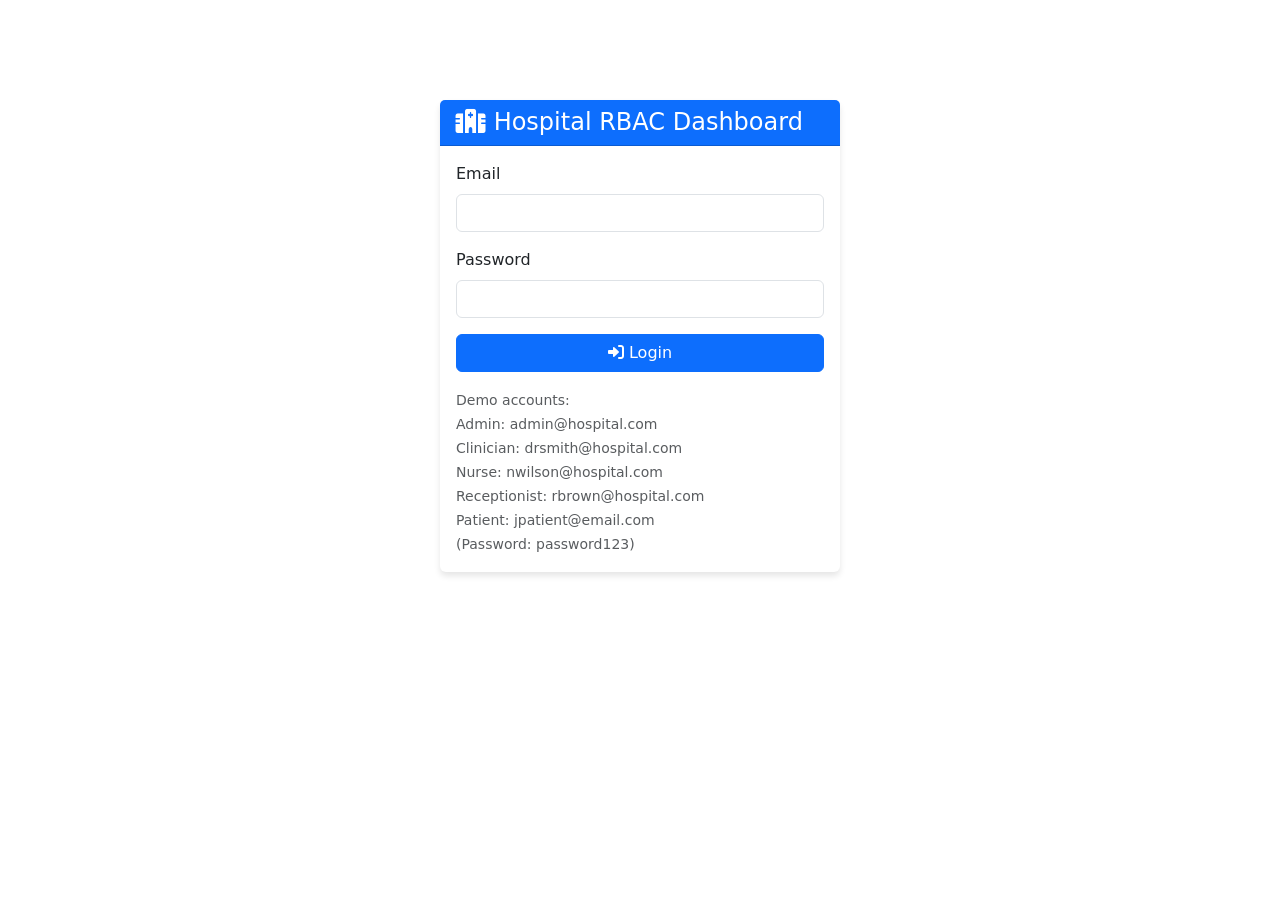
==== dashboard/index.html @ 3536f665 "version 1" ====
<!DOCTYPE html>
<html lang="en">
<head>
    <meta charset="UTF-8">
    <meta name="viewport" content="width=device-width, initial-scale=1.0">
    <title>Hospital RBAC Dashboard</title>
    <link href="https://cdn.jsdelivr.net/npm/bootstrap@5.1.3/dist/css/bootstrap.min.css" rel="stylesheet">
    <link href="https://cdnjs.cloudflare.com/ajax/libs/font-awesome/6.0.0/css/all.min.css" rel="stylesheet">
    <style>
        .sidebar {
            min-height: 100vh;
            background-color: #2c3e50;
            padding-top: 20px;
        }
        .sidebar .nav-link {
            color: #ecf0f1;
            padding: 12px 20px;
            margin: 5px 0;
            border-radius: 5px;
            transition: all 0.3s;
        }
        .sidebar .nav-link:hover {
            background-color: #34495e;
            color: #fff;
        }
        .sidebar .nav-link.active {
            background-color: #3498db;
            color: #fff;
        }
        .main-content {
            padding: 20px;
        }
        .page-section {
            display: none;
        }
        .page-section.active {
            display: block;
        }
        .api-test-card {
            margin-bottom: 20px;
            border: 1px solid #dee2e6;
            border-radius: 8px;
        }
        .api-response {
            background-color: #1e1e1e;
            border: 1px solid #333;
            border-radius: 4px;
            padding: 15px;
            margin-top: 10px;
            font-family: 'Courier New', monospace;
            font-size: 13px;
            max-height: 400px;
            overflow-y: auto;
            color: #d4d4d4;
            min-height: 100px;
        }
        .api-response pre {
            margin: 0;
            color: #d4d4d4;
            white-space: pre-wrap;
            word-wrap: break-word;
        }
        .api-response .status-badge {
            display: inline-block;
            padding: 4px 12px;
            border-radius: 4px;
            font-weight: bold;
            font-size: 12px;
            margin-bottom: 10px;
        }
        .api-response .status-header {
            display: flex;
            justify-content: space-between;
            align-items: center;
            margin-bottom: 10px;
            padding-bottom: 10px;
            border-bottom: 1px solid #333;
        }
        .status-200 { 
            background-color: #28a745; 
            color: white; 
            font-weight: bold; 
        }
        .status-401 { 
            background-color: #dc3545; 
            color: white; 
            font-weight: bold; 
        }
        .status-403 { 
            background-color: #fd7e14; 
            color: white; 
            font-weight: bold; 
        }
        .status-404 { 
            background-color: #6c757d; 
            color: white; 
            font-weight: bold; 
        }
        .status-500 { 
            background-color: #dc3545; 
            color: white; 
            font-weight: bold; 
        }
        .user-info {
            background-color: #e3f2fd;
            padding: 15px;
            border-radius: 8px;
            margin-bottom: 20px;
        }
        .form-switch {
            margin-bottom: 10px;
        }
        .table-responsive {
            margin-top: 20px;
        }
        .login-container {
            max-width: 400px;
            margin: 100px auto;
        }
        .login-card {
            border: none;
            box-shadow: 0 4px 6px rgba(0, 0, 0, 0.1);
        }
    </style>
</head>
<body>
    <!-- Login Page -->
    <div id="loginPage" class="page-section active">
        <div class="container">
            <div class="login-container">
                <div class="card login-card">
                    <div class="card-header bg-primary text-white">
                        <h4 class="mb-0"><i class="fas fa-hospital"></i> Hospital RBAC Dashboard</h4>
                    </div>
                    <div class="card-body">
                        <form id="loginForm">
                            <div class="mb-3">
                                <label for="email" class="form-label">Email</label>
                                <input type="email" class="form-control" id="email" required>
                            </div>
                            <div class="mb-3">
                                <label for="password" class="form-label">Password</label>
                                <input type="password" class="form-control" id="password" required>
                            </div>
                            <button type="submit" class="btn btn-primary w-100">
                                <i class="fas fa-sign-in-alt"></i> Login
                            </button>
                        </form>
                        <div class="mt-3">
                            <small class="text-muted">
                                Demo accounts:<br>
                                Admin: admin@hospital.com<br>
                                Clinician: drsmith@hospital.com<br>
                                Nurse: nwilson@hospital.com<br>
                                Receptionist: rbrown@hospital.com<br>
                                Patient: jpatient@email.com<br>
                                (Password: password123)
                            </small>
                        </div>
                    </div>
                </div>
            </div>
        </div>
    </div>

    <!-- Dashboard -->
    <div id="dashboardPage" class="page-section">
        <div class="container-fluid">
            <div class="row">
                <!-- Sidebar -->
                <div class="col-md-2 sidebar">
                    <nav class="nav flex-column">
                        <a class="nav-link active" href="#" data-page="api-tester">
                            <i class="fas fa-vial"></i> API Tester
                        </a>
                        <a class="nav-link" href="#" data-page="roles">
                            <i class="fas fa-user-tag"></i> Roles
                        </a>
                        <a class="nav-link" href="#" data-page="permissions">
                            <i class="fas fa-key"></i> Permissions
                        </a>
                        <a class="nav-link" href="#" data-page="groups">
                            <i class="fas fa-users"></i> Groups
                        </a>
                        <a class="nav-link" href="#" data-page="users">
                            <i class="fas fa-user"></i> Users
                        </a>
                        <a class="nav-link" href="#" id="logoutBtn">
                            <i class="fas fa-sign-out-alt"></i> Logout
                        </a>
                    </nav>
                </div>

                <!-- Main Content -->
                <div class="col-md-10 main-content">
                    <!-- User Info -->
                    <div class="user-info" id="userInfo">
                        <h5><i class="fas fa-user-circle"></i> Current User</h5>
                        <div id="userDetails">Loading...</div>
                        
                        <!-- Test Error Buttons -->
                        <div class="mt-3">
                            <button class="btn btn-warning btn-sm" onclick="test401Error()">
                                <i class="fas fa-exclamation-triangle"></i> Test 401 Error
                            </button>
                            <button class="btn btn-danger btn-sm" onclick="test403Error()">
                                <i class="fas fa-ban"></i> Test 403 Error
                            </button>
                            <small class="text-muted d-block">Test authentication and authorization errors</small>
                        </div>
                    </div>

                    <!-- API Tester Page -->
                    <div id="api-tester" class="page-section active">
                        <h2><i class="fas fa-vial"></i> API Endpoint Tester</h2>
                        <p class="text-muted">Test different API endpoints to see how RBAC controls access based on user roles and permissions. Each endpoint can return 200 OK (valid token + correct role), 401 Unauthorized (no/invalid token), or 403 Forbidden (valid token but insufficient role).</p>
                        
                        <div class="row">
                            <!-- Endpoint 1: Public -->
                            <div class="col-md-6 mb-4">
                                <div class="card api-test-card h-100">
                                    <div class="card-header bg-success text-white">
                                        <h5 class="mb-1"><i class="fas fa-globe"></i> Endpoint 1: Public Access</h5>
                                        <div class="mt-2">
                                            <span class="badge bg-light text-dark">Required Role: None (Public)</span>
                                        </div>
                                    </div>
                                    <div class="card-body">
                                        <p class="text-muted mb-3"><strong>Description:</strong> This is a public endpoint that requires no authentication. Anyone can access this endpoint without a token.</p>
                                        <button class="btn btn-success w-100" onclick="callAPI('public')">
                                            <i class="fas fa-play"></i> Call Endpoint
                                        </button>
                                        <div id="response-public" class="api-response mt-3"></div>
                                    </div>
                                </div>
                            </div>

                            <!-- Endpoint 2: User Basic -->
                            <div class="col-md-6 mb-4">
                                <div class="card api-test-card h-100">
                                    <div class="card-header bg-info text-white">
                                        <h5 class="mb-1"><i class="fas fa-user"></i> Endpoint 2: Authenticated User</h5>
                                        <div class="mt-2">
                                            <span class="badge bg-light text-dark">Required Role: Any Authenticated User</span>
                                        </div>
                                    </div>
                                    <div class="card-body">
                                        <p class="text-muted mb-3"><strong>Description:</strong> This endpoint requires a valid authentication token. Any logged-in user can access this endpoint regardless of their role.</p>
                                        <button class="btn btn-info w-100" onclick="callAPI('user_basic')">
                                            <i class="fas fa-play"></i> Call Endpoint
                                        </button>
                                        <div id="response-user_basic" class="api-response mt-3"></div>
                                    </div>
                                </div>
                            </div>

                            <!-- Endpoint 3: Admin Only -->
                            <div class="col-md-6 mb-4">
                                <div class="card api-test-card h-100">
                                    <div class="card-header bg-danger text-white">
                                        <h5 class="mb-1"><i class="fas fa-user-shield"></i> Endpoint 3: Admin Only</h5>
                                        <div class="mt-2">
                                            <span class="badge bg-light text-dark">Required Role: admin</span>
                                        </div>
                                    </div>
                                    <div class="card-body">
                                        <p class="text-muted mb-3"><strong>Description:</strong> This endpoint is restricted to users with the admin role only. Other roles will receive a 403 Forbidden response.</p>
                                        <button class="btn btn-danger w-100" onclick="callAPI('admin_only')">
                                            <i class="fas fa-play"></i> Call Endpoint
                                        </button>
                                        <div id="response-admin_only" class="api-response mt-3"></div>
                                    </div>
                                </div>
                            </div>

                            <!-- Endpoint 4: Clinician Only -->
                            <div class="col-md-6 mb-4">
                                <div class="card api-test-card h-100">
                                    <div class="card-header bg-primary text-white">
                                        <h5 class="mb-1"><i class="fas fa-user-md"></i> Endpoint 4: Clinician Only</h5>
                                        <div class="mt-2">
                                            <span class="badge bg-light text-dark">Required Role: clinician</span>
                                        </div>
                                    </div>
                                    <div class="card-body">
                                        <p class="text-muted mb-3"><strong>Description:</strong> This endpoint is restricted to users with the clinician role. Admin role also has access. Other roles will receive 403 Forbidden.</p>
                                        <button class="btn btn-primary w-100" onclick="callAPI('clinician_only')">
                                            <i class="fas fa-play"></i> Call Endpoint
                                        </button>
                                        <div id="response-clinician_only" class="api-response mt-3"></div>
                                    </div>
                                </div>
                            </div>

                            <!-- Endpoint 5: Receptionist Only -->
                            <div class="col-md-6 mb-4">
                                <div class="card api-test-card h-100">
                                    <div class="card-header bg-warning text-dark">
                                        <h5 class="mb-1"><i class="fas fa-clipboard-list"></i> Endpoint 5: Receptionist Only</h5>
                                        <div class="mt-2">
                                            <span class="badge bg-dark text-white">Required Role: receptionist</span>
                                        </div>
                                    </div>
                                    <div class="card-body">
                                        <p class="text-muted mb-3"><strong>Description:</strong> This endpoint is restricted to users with the receptionist role. Admin role also has access. Other roles will receive 403 Forbidden.</p>
                                        <button class="btn btn-warning w-100" onclick="callAPI('receptionist_only')">
                                            <i class="fas fa-play"></i> Call Endpoint
                                        </button>
                                        <div id="response-receptionist_only" class="api-response mt-3"></div>
                                    </div>
                                </div>
                            </div>

                            <!-- Endpoint 6: Nurse Only -->
                            <div class="col-md-6 mb-4">
                                <div class="card api-test-card h-100">
                                    <div class="card-header bg-secondary text-white">
                                        <h5 class="mb-1"><i class="fas fa-user-nurse"></i> Endpoint 6: Nurse Only</h5>
                                        <div class="mt-2">
                                            <span class="badge bg-light text-dark">Required Role: nurse</span>
                                        </div>
                                    </div>
                                    <div class="card-body">
                                        <p class="text-muted mb-3"><strong>Description:</strong> This endpoint is restricted to users with the nurse role. Admin role also has access. Other roles will receive 403 Forbidden.</p>
                                        <button class="btn btn-secondary w-100" onclick="callAPI('nurse_only')">
                                            <i class="fas fa-play"></i> Call Endpoint
                                        </button>
                                        <div id="response-nurse_only" class="api-response mt-3"></div>
                                    </div>
                                </div>
                            </div>

                            <!-- Endpoint 7: Multi-Role -->
                            <div class="col-md-6 mb-4">
                                <div class="card api-test-card h-100">
                                    <div class="card-header bg-dark text-white">
                                        <h5 class="mb-1"><i class="fas fa-users-medical"></i> Endpoint 7: Multi-Role Access</h5>
                                        <div class="mt-2">
                                            <span class="badge bg-light text-dark">Required Role: admin, clinician, or nurse</span>
                                        </div>
                                    </div>
                                    <div class="card-body">
                                        <p class="text-muted mb-3"><strong>Description:</strong> This endpoint allows access to multiple roles: admin, clinician, or nurse. Users with other roles will receive 403 Forbidden.</p>
                                        <button class="btn btn-dark w-100" onclick="callAPI('multi_role')">
                                            <i class="fas fa-play"></i> Call Endpoint
                                        </button>
                                        <div id="response-multi_role" class="api-response mt-3"></div>
                                    </div>
                                </div>
                            </div>
                        </div>
                    </div>

                    <!-- Roles Page (Page 2) -->
                    <div id="roles" class="page-section">
                        <h2><i class="fas fa-user-tag"></i> Page 2 — Roles</h2>
                        <p class="text-muted mb-4">Table listing all roles in the system.</p>
                        <div class="table-responsive">
                            <table class="table table-striped table-hover">
                                <thead class="table-dark">
                                    <tr>
                                        <th>ID</th>
                                        <th>Name</th>
                                        <th>Description</th>
                                    </tr>
                                </thead>
                                <tbody id="rolesTableBody">
                                    <tr><td colspan="3" class="text-center">Loading...</td></tr>
                                </tbody>
                            </table>
                        </div>
                    </div>

                    <!-- Permissions Page (Page 3) -->
                    <div id="permissions" class="page-section">
                        <h2><i class="fas fa-key"></i> Page 3 — Permissions</h2>
                        <p class="text-muted mb-4">Table listing all permissions in the system.</p>
                        <div class="table-responsive">
                            <table class="table table-striped table-hover">
                                <thead class="table-dark">
                                    <tr>
                                        <th>ID</th>
                                        <th>Name</th>
                                        <th>Description</th>
                                    </tr>
                                </thead>
                                <tbody id="permissionsTableBody">
                                    <tr><td colspan="3" class="text-center">Loading...</td></tr>
                                </tbody>
                            </table>
                        </div>
                    </div>

                    <!-- Groups Page (Page 4) -->
                    <div id="groups" class="page-section">
                        <h2><i class="fas fa-users"></i> Page 4 — Groups</h2>
                        <p class="text-muted mb-4">List of groups. Each group can be assigned multiple permissions. Groups act as a permission bundle.</p>
                        <div id="groupsList">
                            <div class="text-center">Loading...</div>
                        </div>
                    </div>

                    <!-- Users Page (Page 5) -->
                    <div id="users" class="page-section">
                        <h2><i class="fas fa-user"></i> Page 5 — Users</h2>
                        <p class="text-muted mb-4">List of users. Click on a user to edit their roles, permissions, and groups.</p>
                        <div class="table-responsive">
                            <table class="table table-striped table-hover">
                                <thead class="table-dark">
                                    <tr>
                                        <th>ID</th>
                                        <th>Name</th>
                                        <th>Email</th>
                                        <th>Primary Role</th>
                                        <th>Actions</th>
                                    </tr>
                                </thead>
                                <tbody id="usersTableBody">
                                    <tr><td colspan="5" class="text-center">Loading...</td></tr>
                                </tbody>
                            </table>
                        </div>
                    </div>
                </div>
            </div>
        </div>
    </div>

    <!-- User Edit Modal -->
    <div class="modal fade" id="userEditModal" tabindex="-1">
        <div class="modal-dialog modal-lg">
            <div class="modal-content">
                <div class="modal-header">
                    <h5 class="modal-title">Edit User Permissions</h5>
                    <button type="button" class="btn-close" data-bs-dismiss="modal"></button>
                </div>
                <div class="modal-body">
                    <div id="userEditContent">Loading...</div>
                </div>
                <div class="modal-footer">
                    <small class="text-muted me-auto">Changes are saved automatically when toggles are switched.</small>
                    <button type="button" class="btn btn-secondary" data-bs-dismiss="modal">Close</button>
                </div>
            </div>
        </div>
    </div>

    <script src="https://code.jquery.com/jquery-3.6.0.min.js"></script>
    <script src="https://cdn.jsdelivr.net/npm/bootstrap@5.1.3/dist/js/bootstrap.bundle.min.js"></script>
    <script src="dashboard.js"></script>
</body>
</html>
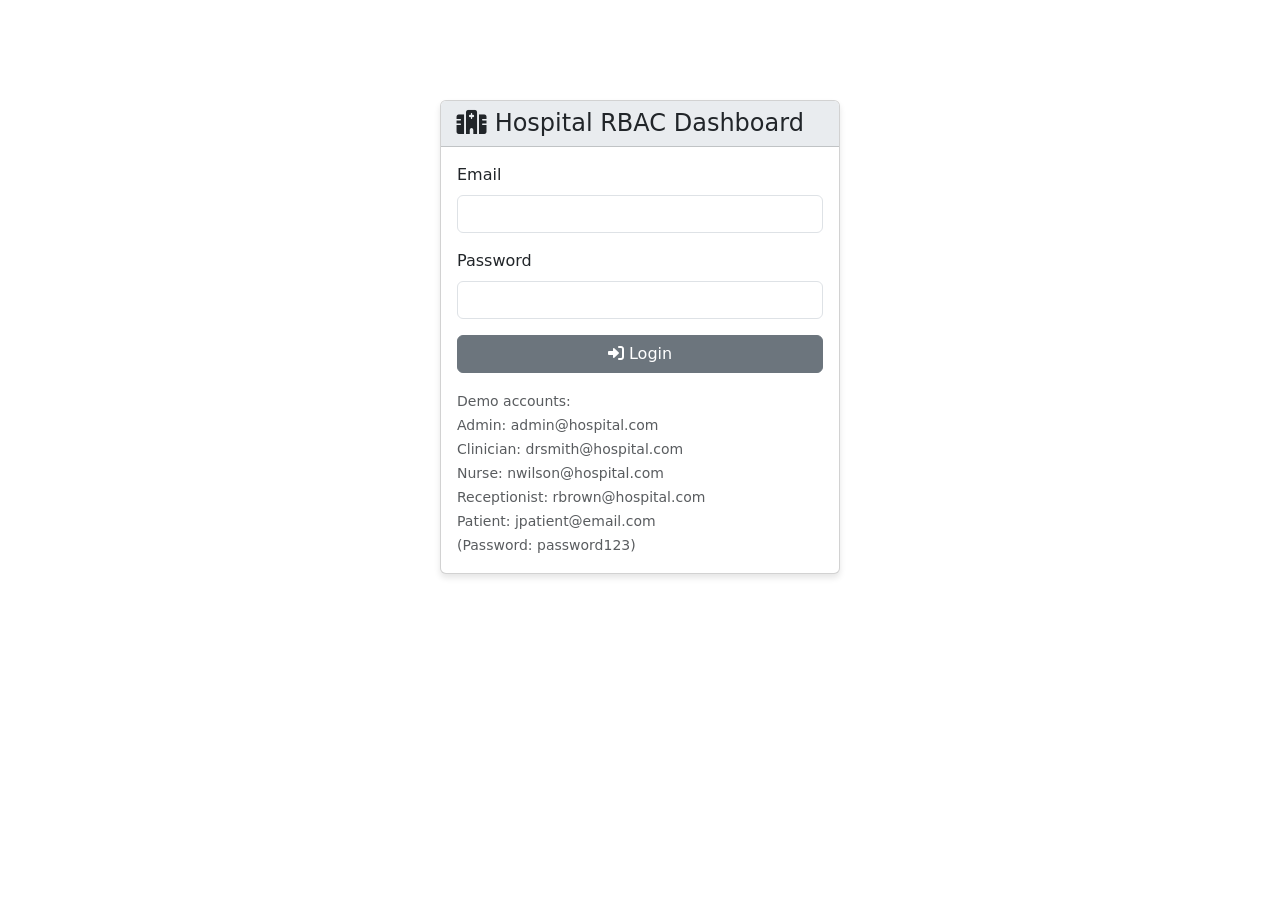
==== commit 9c1e4237: "version 3" ====
--- a/dashboard/index.html
+++ b/dashboard/index.html
@@ -7,56 +7,87 @@
     <link href="https://cdn.jsdelivr.net/npm/bootstrap@5.1.3/dist/css/bootstrap.min.css" rel="stylesheet">
     <link href="https://cdnjs.cloudflare.com/ajax/libs/font-awesome/6.0.0/css/all.min.css" rel="stylesheet">
     <style>
+        /* Palette neutre */
+        .bg-primary, .bg-info, .bg-secondary {
+            background-color: #e9ecef !important;
+            color: #212529 !important;
+        }
+        .badge.bg-primary, .badge.bg-info, .badge.bg-secondary {
+            background-color: #e0e0e0 !important;
+            color: #212529 !important;
+        }
+        .btn-primary, .btn-info, .btn-secondary {
+            background-color: #6c757d !important;
+            border-color: #6c757d !important;
+            color: #ffffff !important;
+        }
+        .card-header.text-white {
+            color: #212529 !important;
+        }
+        /* Sidebar simplifiée */
         .sidebar {
             min-height: 100vh;
-            background-color: #2c3e50;
+            background-color: #f8f9fa;
             padding-top: 20px;
+            border-right: 1px solid #dee2e6;
         }
         .sidebar .nav-link {
-            color: #ecf0f1;
+            color: #212529;
             padding: 12px 20px;
             margin: 5px 0;
-            border-radius: 5px;
-            transition: all 0.3s;
+            border-radius: 2px;
+            transition: background-color 0.15s ease;
         }
         .sidebar .nav-link:hover {
-            background-color: #34495e;
-            color: #fff;
+            background-color: #e9ecef;
+            color: #212529;
         }
         .sidebar .nav-link.active {
-            background-color: #3498db;
-            color: #fff;
-        }
+            background-color: #e9ecef;
+            color: #212529;
+            font-weight: 600;
+        }
+
         .main-content {
             padding: 20px;
-        }
-        .page-section {
-            display: none;
-        }
-        .page-section.active {
-            display: block;
-        }
+            background-color: #ffffff;
+        }
+        .page-section { display: none; }
+        .page-section.active { display: block; }
+
         .api-test-card {
             margin-bottom: 20px;
             border: 1px solid #dee2e6;
-            border-radius: 8px;
-        }
+            border-radius: 2px;
+        }
+
+        /* Unifier la couleur des endpoints (header + bouton) */
+        .api-test-card .card-header {
+            background-color: #6c757d !important;
+            color: #ffffff !important;
+        }
+        .api-test-card .card-header .badge {
+            display: none; /* retire la mention "Required Role" pour alléger */
+        }
+        .api-test-card .btn {
+            background-color: #6c757d !important;
+            border-color: #6c757d !important;
+            color: #ffffff !important;
+        }
+
+        /* Response Body: noir fond, texte blanc */
         .api-response {
-            background-color: #1e1e1e;
-            border: 1px solid #333;
-            border-radius: 4px;
+            background-color: #000000;
+            border: 1px solid #333333;
+            border-radius: 2px;
             padding: 15px;
-            margin-top: 10px;
-            font-family: 'Courier New', monospace;
-            font-size: 13px;
-            max-height: 400px;
-            overflow-y: auto;
-            color: #d4d4d4;
-            min-height: 100px;
+            color: #ffffff;
+            font-family: ui-monospace, SFMono-Regular, Menlo, Monaco, Consolas, "Courier New", monospace;
+            font-size: 14px;
         }
         .api-response pre {
             margin: 0;
-            color: #d4d4d4;
+            color: #ffffff;
             white-space: pre-wrap;
             word-wrap: break-word;
         }
@@ -185,9 +216,6 @@
                         <a class="nav-link" href="#" data-page="users">
                             <i class="fas fa-user"></i> Users
                         </a>
-                        <a class="nav-link" href="#" id="logoutBtn">
-                            <i class="fas fa-sign-out-alt"></i> Logout
-                        </a>
                     </nav>
                 </div>
 
@@ -195,161 +223,108 @@
                 <div class="col-md-10 main-content">
                     <!-- User Info -->
                     <div class="user-info" id="userInfo">
-                        <h5><i class="fas fa-user-circle"></i> Current User</h5>
-                        <div id="userDetails">Loading...</div>
-                        
-                        <!-- Test Error Buttons -->
-                        <div class="mt-3">
-                            <button class="btn btn-warning btn-sm" onclick="test401Error()">
-                                <i class="fas fa-exclamation-triangle"></i> Test 401 Error
+                        <div class="d-flex justify-content-between align-items-center">
+                            <div>
+                                <h5 class="mb-0"><i class="fas fa-user-circle"></i> Current User</h5>
+                                <div id="userDetails">Loading...</div>
+                            </div>
+                            <button class="btn btn-sm btn-outline-secondary" onclick="logout()" title="Logout to test with different user">
+                                <i class="fas fa-sign-out-alt"></i> Logout
                             </button>
-                            <button class="btn btn-danger btn-sm" onclick="test403Error()">
-                                <i class="fas fa-ban"></i> Test 403 Error
-                            </button>
-                            <small class="text-muted d-block">Test authentication and authorization errors</small>
                         </div>
                     </div>
 
-                    <!-- API Tester Page -->
-                    <div id="api-tester" class="page-section active">
-                        <h2><i class="fas fa-vial"></i> API Endpoint Tester</h2>
-                        <p class="text-muted">Test different API endpoints to see how RBAC controls access based on user roles and permissions. Each endpoint can return 200 OK (valid token + correct role), 401 Unauthorized (no/invalid token), or 403 Forbidden (valid token but insufficient role).</p>
-                        
-                        <div class="row">
-                            <!-- Endpoint 1: Public -->
-                            <div class="col-md-6 mb-4">
-                                <div class="card api-test-card h-100">
-                                    <div class="card-header bg-success text-white">
-                                        <h5 class="mb-1"><i class="fas fa-globe"></i> Endpoint 1: Public Access</h5>
-                                        <div class="mt-2">
-                                            <span class="badge bg-light text-dark">Required Role: None (Public)</span>
-                                        </div>
-                                    </div>
-                                    <div class="card-body">
-                                        <p class="text-muted mb-3"><strong>Description:</strong> This is a public endpoint that requires no authentication. Anyone can access this endpoint without a token.</p>
-                                        <button class="btn btn-success w-100" onclick="callAPI('public')">
-                                            <i class="fas fa-play"></i> Call Endpoint
-                                        </button>
-                                        <div id="response-public" class="api-response mt-3"></div>
-                                    </div>
-                                </div>
-                            </div>
-
-                            <!-- Endpoint 2: User Basic -->
-                            <div class="col-md-6 mb-4">
-                                <div class="card api-test-card h-100">
-                                    <div class="card-header bg-info text-white">
-                                        <h5 class="mb-1"><i class="fas fa-user"></i> Endpoint 2: Authenticated User</h5>
-                                        <div class="mt-2">
-                                            <span class="badge bg-light text-dark">Required Role: Any Authenticated User</span>
-                                        </div>
-                                    </div>
-                                    <div class="card-body">
-                                        <p class="text-muted mb-3"><strong>Description:</strong> This endpoint requires a valid authentication token. Any logged-in user can access this endpoint regardless of their role.</p>
-                                        <button class="btn btn-info w-100" onclick="callAPI('user_basic')">
-                                            <i class="fas fa-play"></i> Call Endpoint
-                                        </button>
-                                        <div id="response-user_basic" class="api-response mt-3"></div>
-                                    </div>
-                                </div>
-                            </div>
-
-                            <!-- Endpoint 3: Admin Only -->
-                            <div class="col-md-6 mb-4">
-                                <div class="card api-test-card h-100">
-                                    <div class="card-header bg-danger text-white">
-                                        <h5 class="mb-1"><i class="fas fa-user-shield"></i> Endpoint 3: Admin Only</h5>
-                                        <div class="mt-2">
-                                            <span class="badge bg-light text-dark">Required Role: admin</span>
-                                        </div>
-                                    </div>
-                                    <div class="card-body">
-                                        <p class="text-muted mb-3"><strong>Description:</strong> This endpoint is restricted to users with the admin role only. Other roles will receive a 403 Forbidden response.</p>
-                                        <button class="btn btn-danger w-100" onclick="callAPI('admin_only')">
-                                            <i class="fas fa-play"></i> Call Endpoint
-                                        </button>
-                                        <div id="response-admin_only" class="api-response mt-3"></div>
-                                    </div>
-                                </div>
-                            </div>
-
-                            <!-- Endpoint 4: Clinician Only -->
-                            <div class="col-md-6 mb-4">
-                                <div class="card api-test-card h-100">
-                                    <div class="card-header bg-primary text-white">
-                                        <h5 class="mb-1"><i class="fas fa-user-md"></i> Endpoint 4: Clinician Only</h5>
-                                        <div class="mt-2">
-                                            <span class="badge bg-light text-dark">Required Role: clinician</span>
-                                        </div>
-                                    </div>
-                                    <div class="card-body">
-                                        <p class="text-muted mb-3"><strong>Description:</strong> This endpoint is restricted to users with the clinician role. Admin role also has access. Other roles will receive 403 Forbidden.</p>
-                                        <button class="btn btn-primary w-100" onclick="callAPI('clinician_only')">
-                                            <i class="fas fa-play"></i> Call Endpoint
-                                        </button>
-                                        <div id="response-clinician_only" class="api-response mt-3"></div>
-                                    </div>
-                                </div>
-                            </div>
-
-                            <!-- Endpoint 5: Receptionist Only -->
-                            <div class="col-md-6 mb-4">
-                                <div class="card api-test-card h-100">
-                                    <div class="card-header bg-warning text-dark">
-                                        <h5 class="mb-1"><i class="fas fa-clipboard-list"></i> Endpoint 5: Receptionist Only</h5>
-                                        <div class="mt-2">
-                                            <span class="badge bg-dark text-white">Required Role: receptionist</span>
-                                        </div>
-                                    </div>
-                                    <div class="card-body">
-                                        <p class="text-muted mb-3"><strong>Description:</strong> This endpoint is restricted to users with the receptionist role. Admin role also has access. Other roles will receive 403 Forbidden.</p>
-                                        <button class="btn btn-warning w-100" onclick="callAPI('receptionist_only')">
-                                            <i class="fas fa-play"></i> Call Endpoint
-                                        </button>
-                                        <div id="response-receptionist_only" class="api-response mt-3"></div>
-                                    </div>
-                                </div>
-                            </div>
-
-                            <!-- Endpoint 6: Nurse Only -->
-                            <div class="col-md-6 mb-4">
-                                <div class="card api-test-card h-100">
-                                    <div class="card-header bg-secondary text-white">
-                                        <h5 class="mb-1"><i class="fas fa-user-nurse"></i> Endpoint 6: Nurse Only</h5>
-                                        <div class="mt-2">
-                                            <span class="badge bg-light text-dark">Required Role: nurse</span>
-                                        </div>
-                                    </div>
-                                    <div class="card-body">
-                                        <p class="text-muted mb-3"><strong>Description:</strong> This endpoint is restricted to users with the nurse role. Admin role also has access. Other roles will receive 403 Forbidden.</p>
-                                        <button class="btn btn-secondary w-100" onclick="callAPI('nurse_only')">
-                                            <i class="fas fa-play"></i> Call Endpoint
-                                        </button>
-                                        <div id="response-nurse_only" class="api-response mt-3"></div>
-                                    </div>
-                                </div>
-                            </div>
-
-                            <!-- Endpoint 7: Multi-Role -->
-                            <div class="col-md-6 mb-4">
-                                <div class="card api-test-card h-100">
-                                    <div class="card-header bg-dark text-white">
-                                        <h5 class="mb-1"><i class="fas fa-users-medical"></i> Endpoint 7: Multi-Role Access</h5>
-                                        <div class="mt-2">
-                                            <span class="badge bg-light text-dark">Required Role: admin, clinician, or nurse</span>
-                                        </div>
-                                    </div>
-                                    <div class="card-body">
-                                        <p class="text-muted mb-3"><strong>Description:</strong> This endpoint allows access to multiple roles: admin, clinician, or nurse. Users with other roles will receive 403 Forbidden.</p>
-                                        <button class="btn btn-dark w-100" onclick="callAPI('multi_role')">
-                                            <i class="fas fa-play"></i> Call Endpoint
-                                        </button>
-                                        <div id="response-multi_role" class="api-response mt-3"></div>
-                                    </div>
-                                </div>
-                            </div>
-                        </div>
-                    </div>
+                    <!-- API Tester Page (Page 1) -->
+                   <!-- API Tester Page -->
+<div id="api-tester" class="page-section active">
+    <h2 class="page-title">Page 1 — API Tester</h2>
+
+    <div class="row g-3">
+        <div class="col-md-6">
+            <div class="card api-test-card">
+                <div class="card-header">
+                    Endpoint 1: Public Access
+                </div>
+                <div class="card-body">
+                    <button class="btn btn-endpoint" onclick="callAPI('public')">► Send Request</button>
+                    <div id="response-public" class="api-response"></div>
+                </div>
+            </div>
+        </div>
+
+        <div class="col-md-6">
+            <div class="card api-test-card">
+                <div class="card-header">
+                    Endpoint 2: Authenticated User
+                </div>
+                <div class="card-body">
+                    <button class="btn btn-endpoint" onclick="callAPI('user_basic')">► Send Request</button>
+                    <div id="response-user_basic" class="api-response"></div>
+                </div>
+            </div>
+        </div>
+
+        <div class="col-md-6">
+            <div class="card api-test-card">
+                <div class="card-header">
+                    Endpoint 3: Admin Only
+                </div>
+                <div class="card-body">
+                    <button class="btn btn-endpoint" onclick="callAPI('admin_only')">► Send Request</button>
+                    <div id="response-admin_only" class="api-response"></div>
+                </div>
+            </div>
+        </div>
+
+        <div class="col-md-6">
+            <div class="card api-test-card">
+                <div class="card-header">
+                    Endpoint 4: Clinician Only
+                </div>
+                <div class="card-body">
+                    <button class="btn btn-endpoint" onclick="callAPI('clinician_only')">► Send Request</button>
+                    <div id="response-clinician_only" class="api-response"></div>
+                </div>
+            </div>
+        </div>
+
+        <div class="col-md-6">
+            <div class="card api-test-card">
+                <div class="card-header">
+                    Endpoint 5: Receptionist Only
+                </div>
+                <div class="card-body">
+                    <button class="btn btn-endpoint" onclick="callAPI('receptionist_only')">► Send Request</button>
+                    <div id="response-receptionist_only" class="api-response"></div>
+                </div>
+            </div>
+        </div>
+
+        <div class="col-md-6">
+            <div class="card api-test-card">
+                <div class="card-header">
+                    Endpoint 6: Nurse Only
+                </div>
+                <div class="card-body">
+                    <button class="btn btn-endpoint" onclick="callAPI('nurse_only')">► Send Request</button>
+                    <div id="response-nurse_only" class="api-response"></div>
+                </div>
+            </div>
+        </div>
+
+        <div class="col-md-6">
+            <div class="card api-test-card">
+                <div class="card-header">
+                    Endpoint 7: Multi-Role Access
+                </div>
+                <div class="card-body">
+                    <button class="btn btn-endpoint" onclick="callAPI('multi_role')">► Send Request</button>
+                    <div id="response-multi_role" class="api-response"></div>
+                </div>
+            </div>
+        </div>
+    </div>
+</div>
 
                     <!-- Roles Page (Page 2) -->
                     <div id="roles" class="page-section">
@@ -450,3 +425,333 @@
     <script src="dashboard.js"></script>
 </body>
 </html>
+
+<head>
+    <meta charset="UTF-8">
+    <meta name="viewport" content="width=device-width, initial-scale=1.0">
+    <title>Hospital RBAC Dashboard</title>
+    <link href="https://cdn.jsdelivr.net/npm/bootstrap@5.1.3/dist/css/bootstrap.min.css" rel="stylesheet">
+    <link href="https://cdnjs.cloudflare.com/ajax/libs/font-awesome/6.0.0/css/all.min.css" rel="stylesheet">
+    <style>
+        /* Palette neutre */
+        .bg-primary, .bg-info, .bg-secondary {
+            background-color: #e9ecef !important;
+            color: #212529 !important;
+        }
+        .badge.bg-primary, .badge.bg-info, .badge.bg-secondary {
+            background-color: #e0e0e0 !important;
+            color: #212529 !important;
+        }
+        .btn-primary, .btn-info, .btn-secondary {
+            background-color: #6c757d !important;
+            border-color: #6c757d !important;
+            color: #ffffff !important;
+        }
+        .card-header.text-white {
+            color: #212529 !important;
+        }
+        /* Sidebar simplifiée */
+        .sidebar {
+            min-height: 100vh;
+            background-color: #f8f9fa;
+            padding-top: 20px;
+            border-right: 1px solid #dee2e6;
+        }
+        .sidebar .nav-link {
+            color: #212529;
+            padding: 12px 20px;
+            margin: 5px 0;
+            border-radius: 2px;
+            transition: background-color 0.15s ease;
+        }
+        .sidebar .nav-link:hover {
+            background-color: #e9ecef;
+            color: #212529;
+        }
+        .sidebar .nav-link.active {
+            background-color: #e9ecef;
+            color: #212529;
+            font-weight: 600;
+        }
+
+        .main-content {
+            padding: 20px;
+            background-color: #ffffff;
+        }
+        .page-section { display: none; }
+        .page-section.active { display: block; }
+
+        .api-test-card {
+            margin-bottom: 20px;
+            border: 1px solid #dee2e6;
+            border-radius: 2px;
+        }
+
+        /* Unifier la couleur des endpoints (header + bouton) */
+        .api-test-card .card-header {
+            background-color: #6c757d !important;
+            color: #ffffff !important;
+        }
+        .api-test-card .card-header .badge {
+            display: none; /* retire la mention "Required Role" pour alléger */
+        }
+        .api-test-card .btn {
+            background-color: #6c757d !important;
+            border-color: #6c757d !important;
+            color: #ffffff !important;
+        }
+
+        /* Response Body: noir fond, texte blanc */
+        .api-response {
+            background-color: #000000;
+            border: 1px solid #333333;
+            border-radius: 2px;
+            padding: 15px;
+            color: #ffffff;
+            font-family: ui-monospace, SFMono-Regular, Menlo, Monaco, Consolas, "Courier New", monospace;
+            font-size: 14px;
+        }
+        .api-response pre {
+            margin: 0;
+            color: #ffffff;
+            white-space: pre-wrap;
+            word-wrap: break-word;
+        }
+        .api-response .status-badge {
+            display: inline-block;
+            padding: 4px 12px;
+            border-radius: 4px;
+            font-weight: bold;
+            font-size: 12px;
+            margin-bottom: 10px;
+        }
+        .api-response .status-header {
+            display: flex;
+            justify-content: space-between;
+            align-items: center;
+            margin-bottom: 10px;
+            padding-bottom: 10px;
+            border-bottom: 1px solid #333;
+        }
+        .status-200 { 
+            background-color: #28a745; 
+            color: white; 
+            font-weight: bold; 
+        }
+        .status-401 { 
+            background-color: #dc3545; 
+            color: white; 
+            font-weight: bold; 
+        }
+        .status-403 { 
+            background-color: #fd7e14; 
+            color: white; 
+            font-weight: bold; 
+        }
+        .status-404 { 
+            background-color: #6c757d; 
+            color: white; 
+            font-weight: bold; 
+        }
+        .status-500 { 
+            background-color: #dc3545; 
+            color: white; 
+            font-weight: bold; 
+        }
+        .user-info {
+            background-color: #e3f2fd;
+            padding: 15px;
+            border-radius: 8px;
+            margin-bottom: 20px;
+        }
+        .form-switch {
+            margin-bottom: 10px;
+        }
+        .table-responsive {
+            margin-top: 20px;
+        }
+        .login-container {
+            max-width: 400px;
+            margin: 100px auto;
+        }
+        .login-card {
+            border: none;
+            box-shadow: 0 4px 6px rgba(0, 0, 0, 0.1);
+        }
+    </style>
+</head>
+
+<head>
+    <meta charset="UTF-8">
+    <meta name="viewport" content="width=device-width, initial-scale=1.0">
+    <title>Hospital RBAC Dashboard</title>
+    <link href="https://cdn.jsdelivr.net/npm/bootstrap@5.1.3/dist/css/bootstrap.min.css" rel="stylesheet">
+    <link href="https://cdnjs.cloudflare.com/ajax/libs/font-awesome/6.0.0/css/all.min.css" rel="stylesheet">
+    <style>
+        /* Palette neutre */
+        .bg-primary, .bg-info, .bg-secondary {
+            background-color: #e9ecef !important;
+            color: #212529 !important;
+        }
+        .badge.bg-primary, .badge.bg-info, .badge.bg-secondary {
+            background-color: #e0e0e0 !important;
+            color: #212529 !important;
+        }
+        .btn-primary, .btn-info, .btn-secondary {
+            background-color: #6c757d !important;
+            border-color: #6c757d !important;
+            color: #ffffff !important;
+        }
+        .card-header.text-white {
+            color: #212529 !important;
+        }
+        /* Sidebar simplifiée */
+        .sidebar {
+            min-height: 100vh;
+            background-color: #3a4a5c;
+            padding-top: 20px;
+            border-right: 1px solid #2f3c48;
+            box-shadow: 0 2px 10px rgba(0,0,0,0.08);
+        }
+        .sidebar .nav-link {
+            color: #ffffff;
+            padding: 12px 18px;
+            margin: 6px 0;
+            border-radius: 6px;
+            transition: background-color 0.15s ease;
+        }
+        .sidebar .nav-link i {
+            color: #ffffff;
+            margin-right: 8px;
+        }
+        .sidebar .nav-link:hover {
+            background-color: #334455;
+            color: #ffffff;
+        }
+        .sidebar .nav-link.active {
+            background-color: #2f3c48;
+            color: #ffffff;
+            font-weight: 600;
+        }
+
+        /* Carte d’info utilisateur */
+        .user-info {
+            background-color: #e3f2fd;
+            border: 1px solid #d5e7fb;
+            border-radius: 8px;
+            padding: 14px;
+            box-shadow: 0 2px 10px rgba(0,0,0,0.06);
+        }
+
+        /* Titre de page */
+        .main-content {
+            padding: 20px;
+            background-color: #ffffff;
+        }
+        .page-title {
+            font-family: "Segoe UI", Arial, sans-serif;
+            text-transform: uppercase;
+            letter-spacing: .4px;
+            font-weight: 600;
+            color: #111111;
+            margin: 8px 0 16px 0;
+            padding-bottom: 8px;
+            border-bottom: 3px solid #000000;
+        }
+
+        /* Grille endpoints 2×2 strict avec `gap: 20px`, conteneur centré et limité, et cartes visibles/claires avec hauteur uniforme. Aucun margin/padding externe sur les cadres; l’espacement est géré uniquement par le `gap`. Le contenu défile à l’intérieur du cadre pour conserver la même hauteur, même si le contenu varie. */
+        #api-tester {
+            max-width: 1100px;
+            margin: 0 auto;
+            padding: 10px;
+        }
+
+        /* Grille endpoints 2×2 stricte avec gap: 10px (1 colonne en mobile) */
+        #api-tester .row {
+            display: grid;
+            grid-template-columns: repeat(2, minmax(0, 1fr));
+            gap: 10px;
+            grid-auto-rows: minmax(180px, auto);
+            align-items: stretch;
+        }
+        /* Supprime l’enveloppe bootstrap pour que la carte soit l’item de grille */
+        #api-tester .row > [class*="col-"] {
+            display: contents;        /* la .card devient l’élément du grid */
+            margin: 0 !important;
+            padding: 0 !important;
+        }
+        @media (max-width: 768px) {
+            #api-tester .row { grid-template-columns: 1fr; }
+        }
+
+        /* Cartes visibles, claires, et uniformes (remplissent la cellule de grille) */
+        .api-test-card {
+            height: 100%;             /* remplis la cellule (300px) */
+            box-sizing: border-box;
+            background: #ffffff;
+            border: 1px solid #e1e4e8;
+            border-radius: 8px;
+            box-shadow: 0 4px 12px rgba(0,0,0,0.08);
+            display: flex;
+            flex-direction: column;
+            overflow: hidden;         /* le scroll se fait dans .card-body */
+        }
+        .api-test-card .card-header {
+            background-color: #f8f9fa;
+            color: #111111;
+            padding: 12px 14px;
+            border-bottom: 1px solid #e1e4e8;
+        }
+        .api-test-card .card-body {
+            flex: 1;                  /* occupe la hauteur restante */
+            overflow-y: auto;         /* contenu scrollable si dépasse */
+            background-color: #ffffff;
+            color: #111111;
+            padding: 12px 14px;       /* padding interne pour la clarté */
+            display: flex;
+            flex-direction: column;
+            gap: 12px;
+        }
+
+        /* Bouton "Send Request" (plein largeur, contraste) */
+        .btn-endpoint {
+            display: inline-flex;
+            align-items: center;
+            justify-content: center;
+            width: 100%;
+            height: 40px;
+            background-color: #000000 !important;
+            border-color: #000000 !important;
+            color: #ffffff !important;
+            font-weight: 700;
+            border-radius: 6px;
+        }
+        .btn-endpoint:hover {
+            background-color: #1a1a1a !important;
+            border-color: #1a1a1a !important;
+        }
+
+        /* Zone de réponse sombre (s'adapte au contenu) */
+        .api-response {
+            background-color: #1e1e1e;
+            color: #e5e7eb;
+            border: 1px solid #333333;
+            border-radius: 6px;
+            padding: 8px;
+            font-family: ui-monospace, SFMono-Regular, Menlo, Monaco, Consolas, "Courier New", monospace;
+            font-size: 14px;
+            min-height: 60px;        /* hauteur minimum */
+        }
+        .api-response pre {
+            margin: 0;
+            color: #e5e7eb;
+            white-space: pre-wrap;
+            word-wrap: break-word;
+        }
+
+        /* Badges de statut (si utilisés par le JS) */
+        .status-200 { background-color: #28a745 !important; color: #ffffff !important; font-weight: 700; }
+        .status-401, .status-403 { background-color: #dc3545 !important; color: #ffffff !important; font-weight: 700; }
+        .status-404, .status-500 { background-color: #6c757d !important; color: #ffffff !important; font-weight: 700; }
+    </style>
+</head>
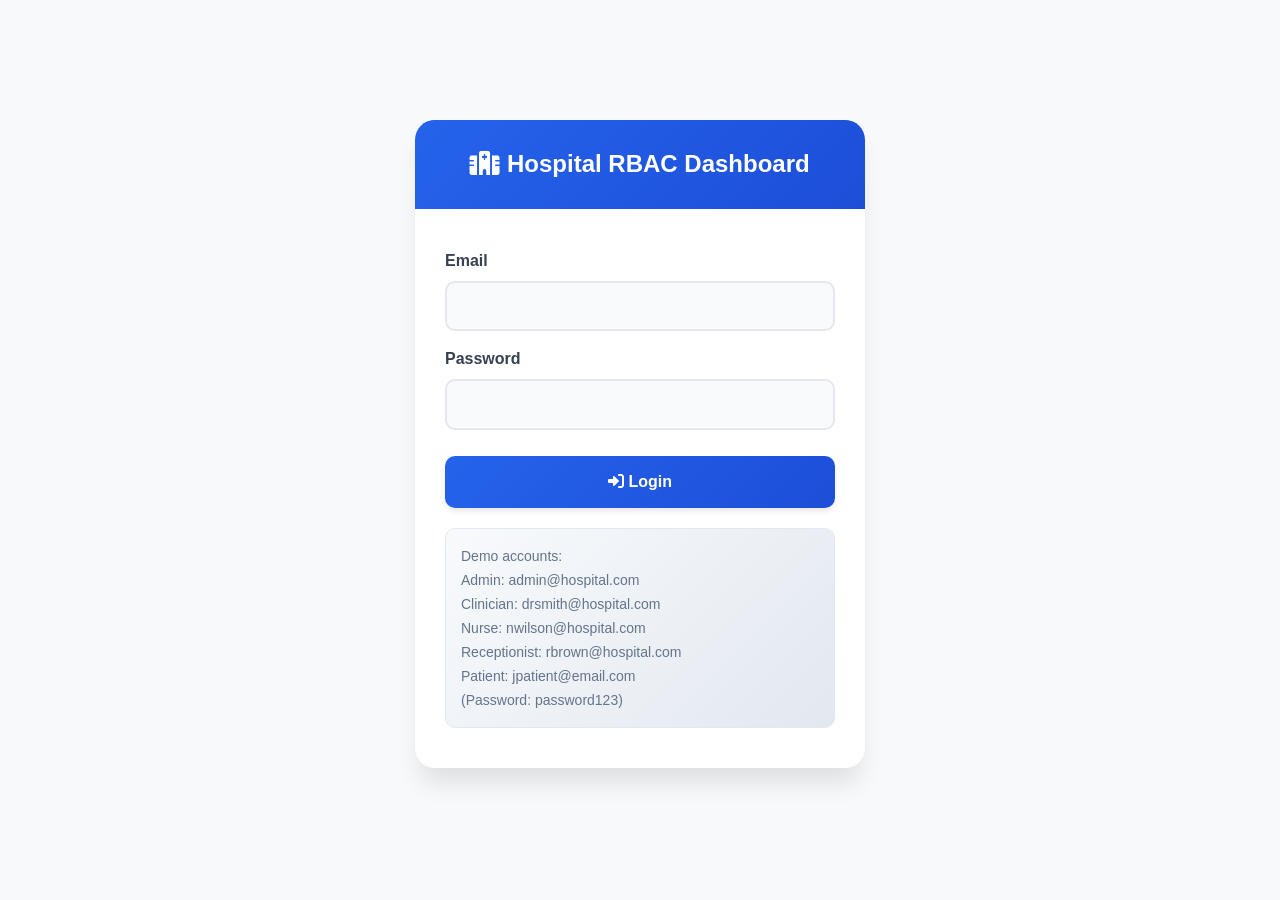
==== commit 9093e4cc: "version f" ====
--- a/dashboard/index.html
+++ b/dashboard/index.html
@@ -6,151 +6,261 @@
     <title>Hospital RBAC Dashboard</title>
     <link href="https://cdn.jsdelivr.net/npm/bootstrap@5.1.3/dist/css/bootstrap.min.css" rel="stylesheet">
     <link href="https://cdnjs.cloudflare.com/ajax/libs/font-awesome/6.0.0/css/all.min.css" rel="stylesheet">
-    <style>
-        /* Palette neutre */
-        .bg-primary, .bg-info, .bg-secondary {
-            background-color: #e9ecef !important;
-            color: #212529 !important;
-        }
-        .badge.bg-primary, .badge.bg-info, .badge.bg-secondary {
-            background-color: #e0e0e0 !important;
-            color: #212529 !important;
-        }
-        .btn-primary, .btn-info, .btn-secondary {
-            background-color: #6c757d !important;
-            border-color: #6c757d !important;
-            color: #ffffff !important;
-        }
-        .card-header.text-white {
-            color: #212529 !important;
-        }
-        /* Sidebar simplifiée */
+   <style>
+        body {
+            font-family: -apple-system, BlinkMacSystemFont, 'Segoe UI', Roboto, Arial, sans-serif;
+            background-color: #f8f9fa;
+            color: #333;
+            margin: 0;
+            padding: 0;
+            line-height: 1.5;
+        }
+
         .sidebar {
             min-height: 100vh;
-            background-color: #f8f9fa;
-            padding-top: 20px;
-            border-right: 1px solid #dee2e6;
-        }
+            background-color: #2d3748;
+            padding: 20px;
+            border-right: 1px solid #4a5568;
+        }
+        
         .sidebar .nav-link {
-            color: #212529;
-            padding: 12px 20px;
+            color: #e2e8f0;
+            padding: 10px 15px;
             margin: 5px 0;
-            border-radius: 2px;
-            transition: background-color 0.15s ease;
-        }
+            border-radius: 5px;
+            transition: background-color 0.2s;
+        }
+        
         .sidebar .nav-link:hover {
-            background-color: #e9ecef;
-            color: #212529;
-        }
+            background-color: #4a5568;
+            color: #fff;
+        }
+        
         .sidebar .nav-link.active {
-            background-color: #e9ecef;
-            color: #212529;
+            background-color: #4a5568;
+            color: #fff;
+        }
+        
+        .sidebar .nav-link i {
+            margin-right: 10px;
+        }
+
+        .main-content {
+            padding: 30px;
+            background-color: #fff;
+            min-height: 100vh;
+        }
+        
+        .page-section { 
+            display: none; 
+        }
+        
+        .page-section.active { 
+            display: block; 
+        }
+
+        .api-test-card {
+            margin-bottom: -8px;
+            border: 1px solid #dee2e6;
+            border-radius: 8px;
+        }
+
+        .api-test-card .card-header {
+            background-color: #eaebeee1;
+            border-bottom: 1px solid #dee2e6;
             font-weight: 600;
         }
-
-        .main-content {
-            padding: 20px;
-            background-color: #ffffff;
-        }
-        .page-section { display: none; }
-        .page-section.active { display: block; }
-
-        .api-test-card {
-            margin-bottom: 20px;
-            border: 1px solid #dee2e6;
-            border-radius: 2px;
-        }
-
-        /* Unifier la couleur des endpoints (header + bouton) */
-        .api-test-card .card-header {
-            background-color: #6c757d !important;
-            color: #ffffff !important;
-        }
+        
         .api-test-card .card-header .badge {
-            display: none; /* retire la mention "Required Role" pour alléger */
-        }
+            display: none;
+        }
+        
+        .api-test-card .card-body {
+            padding: 5px;
+        }
+        
         .api-test-card .btn {
-            background-color: #6c757d !important;
-            border-color: #6c757d !important;
-            color: #ffffff !important;
-        }
-
-        /* Response Body: noir fond, texte blanc */
+            background-color: #4a5568;
+            border-color: #4a5568;
+            color: #fff;
+            margin-right: 1px;
+            margin-bottom: 1px;
+        }
+        
+        .api-test-card .btn:hover {
+            background-color: #4a5568;
+            border-color: #4a5568;
+        }
+
         .api-response {
             background-color: #000000;
-            border: 1px solid #333333;
-            border-radius: 2px;
+            border: 1px solid #4a5568;
+            border-radius: 3px;
             padding: 15px;
-            color: #ffffff;
-            font-family: ui-monospace, SFMono-Regular, Menlo, Monaco, Consolas, "Courier New", monospace;
+            color: #e2e8f0;
+            font-family: 'Courier New', monospace;
             font-size: 14px;
-        }
+            margin-top: 0px;
+        }
+        
         .api-response pre {
-            margin: 0;
-            color: #ffffff;
+            margin: 0px !important;
             white-space: pre-wrap;
             word-wrap: break-word;
         }
-        .api-response .status-badge {
-            display: inline-block;
-            padding: 4px 12px;
-            border-radius: 4px;
-            font-weight: bold;
-            font-size: 12px;
-            margin-bottom: 10px;
-        }
+        
         .api-response .status-header {
             display: flex;
             justify-content: space-between;
             align-items: center;
-            margin-bottom: 10px;
-            padding-bottom: 10px;
-            border-bottom: 1px solid #333;
-        }
-        .status-200 { 
-            background-color: #28a745; 
-            color: white; 
-            font-weight: bold; 
-        }
-        .status-401 { 
-            background-color: #dc3545; 
-            color: white; 
-            font-weight: bold; 
-        }
-        .status-403 { 
-            background-color: #fd7e14; 
-            color: white; 
-            font-weight: bold; 
-        }
-        .status-404 { 
-            background-color: #6c757d; 
-            color: white; 
-            font-weight: bold; 
-        }
-        .status-500 { 
-            background-color: #dc3545; 
-            color: white; 
-            font-weight: bold; 
-        }
+            margin-bottom: 2px;
+            padding-bottom: 2px;
+            border-bottom: 0px solid #4d5b75;
+            color: #e2e8f0;
+            font-weight: 600;
+            font-size: 12px;
+        }
+        
+        .api-response .status-badge {
+            display: inline-block;
+            padding: 4px 8px;
+            border-radius: 4px;
+            font-weight: 600;
+            font-size: 12px;
+            margin-bottom: 8px;
+        }
+        
+        .status-200 { background-color: #28a745; color: #fff; }
+        .status-401 { background-color: #6c757d; color: #fff; }
+        .status-403 { background-color: #c94635; color: #fff; }
+        .status-404 { background-color: #6c757d; color: #fff; }
+        .status-500 { background-color: #dc3545; color: #fff; }
+
         .user-info {
-            background-color: #e3f2fd;
-            padding: 15px;
+            background-color: #f8f9fa;
+            border: 1px solid #dee2e6;
             border-radius: 8px;
-            margin-bottom: 20px;
-        }
+            padding: 20px;
+            margin-bottom: 30px;
+        }
+        
         .form-switch {
             margin-bottom: 10px;
         }
+        
         .table-responsive {
             margin-top: 20px;
         }
+        
+        .table-responsive thead {
+            background-color: #f8f9fa;
+        }
+        
         .login-container {
-            max-width: 400px;
-            margin: 100px auto;
-        }
+            max-width: 450px;
+            margin: 120px auto;
+        }
+        
         .login-card {
             border: none;
-            box-shadow: 0 4px 6px rgba(0, 0, 0, 0.1);
+            border-radius: 20px;
+            box-shadow: 0 20px 25px -5px rgb(0 0 0 / 0.1);
+            overflow: hidden;
+            background: #ffffff;
+            position: relative;
+        }
+        
+        .login-card::before {
+            content: '';
+            position: absolute;
+            top: 0;
+            left: 0;
+            right: 0;
+            height: 4px;
+            background: linear-gradient(90deg, #2563eb 0%, #06b6d4 50%, #10b981 100%);
+        }
+        
+        .login-card .card-header {
+            background: linear-gradient(135deg, #2563eb 0%, #1d4ed8 100%);
+            color: #fff;
+            padding: 30px;
+            border: none;
+            text-align: center;
+            position: relative;
+        }
+        
+        .login-card .card-header h4 {
+            font-size: 24px;
+            font-weight: 700;
+            margin: 0;
+        }
+        
+        .login-card .card-body {
+            padding: 40px 30px;
+        }
+        
+        .login-card .form-label {
+            font-weight: 600;
+            color: #374151;
+            margin-bottom: 8px;
+        }
+        
+        .login-card .form-control {
+            border: 2px solid #e5e7eb;
+            border-radius: 10px;
+            padding: 12px 16px;
+            font-size: 15px;
+            transition: all 0.3s ease;
+            background-color: #f9fafb;
+        }
+        
+        .login-card .form-control:focus {
+            border-color: #2563eb;
+            box-shadow: 0 0 0 3px rgba(37, 99, 235, 0.1);
+            background-color: #ffffff;
+        }
+        
+        .login-card .btn-primary {
+            width: 100%;
+            padding: 14px;
+            font-size: 16px;
+            margin-top: 10px;
+            background: linear-gradient(135deg, #2563eb 0%, #1d4ed8 100%);
+            border: none;
+            border-radius: 10px;
+            font-weight: 600;
+            transition: all 0.3s ease;
+            box-shadow: 0 4px 6px -1px rgb(0 0 0 / 0.1);
+        }
+        
+        .login-card .btn-primary:hover {
+            transform: translateY(-2px);
+            box-shadow: 0 10px 15px -3px rgb(0 0 0 / 0.1);
+            background: linear-gradient(135deg, #1d4ed8 0%, #2563eb 100%);
+        }
+        
+        .login-card .btn-primary:active {
+            transform: translateY(0);
+        }
+        
+        .demo-accounts {
+            background: linear-gradient(135deg, #f8fafc 0%, #e2e8f0 100%);
+            border-radius: 10px;
+            padding: 15px;
+            margin-top: 20px;
+            border: 1px solid #e2e8f0;
+        }
+        
+        .demo-accounts small {
+            color: #64748b !important;
+            line-height: 1.5;
+        }
+        
+        h2 {
+            font-size: 24px;
+            font-weight: 600;
+            margin-bottom: 20px;
+            color: #333;
         }
     </style>
 </head>
@@ -177,8 +287,8 @@
                                 <i class="fas fa-sign-in-alt"></i> Login
                             </button>
                         </form>
-                        <div class="mt-3">
-                            <small class="text-muted">
+                        <div class="demo-accounts">
+                            <small>
                                 Demo accounts:<br>
                                 Admin: admin@hospital.com<br>
                                 Clinician: drsmith@hospital.com<br>
@@ -246,7 +356,10 @@
                     Endpoint 1: Public Access
                 </div>
                 <div class="card-body">
-                    <button class="btn btn-endpoint" onclick="callAPI('public')">► Send Request</button>
+                    <div class="d-flex gap-2 mb-3">
+                        <button class="btn btn-endpoint" onclick="callAPI('public')">► Send Request</button>
+                        <button class="btn btn-secondary" onclick="callAPIWithoutAuth('public')">► No Token</button>
+                    </div>
                     <div id="response-public" class="api-response"></div>
                 </div>
             </div>
@@ -258,7 +371,10 @@
                     Endpoint 2: Authenticated User
                 </div>
                 <div class="card-body">
-                    <button class="btn btn-endpoint" onclick="callAPI('user_basic')">► Send Request</button>
+                    <div class="d-flex gap-2 mb-3">
+                        <button class="btn btn-endpoint" onclick="callAPI('user_basic')">► Send Request</button>
+                        <button class="btn btn-secondary" onclick="callAPIWithoutAuth('user_basic')">► No Token</button>
+                    </div>
                     <div id="response-user_basic" class="api-response"></div>
                 </div>
             </div>
@@ -270,7 +386,10 @@
                     Endpoint 3: Admin Only
                 </div>
                 <div class="card-body">
-                    <button class="btn btn-endpoint" onclick="callAPI('admin_only')">► Send Request</button>
+                    <div class="d-flex gap-2 mb-3">
+                        <button class="btn btn-endpoint" onclick="callAPI('admin_only')">► Send Request</button>
+                        <button class="btn btn-secondary" onclick="callAPIWithoutAuth('admin_only')">► No Token</button>
+                    </div>
                     <div id="response-admin_only" class="api-response"></div>
                 </div>
             </div>
@@ -282,7 +401,10 @@
                     Endpoint 4: Clinician Only
                 </div>
                 <div class="card-body">
-                    <button class="btn btn-endpoint" onclick="callAPI('clinician_only')">► Send Request</button>
+                    <div class="d-flex gap-2 mb-3">
+                        <button class="btn btn-endpoint" onclick="callAPI('clinician_only')">► Send Request</button>
+                        <button class="btn btn-secondary" onclick="callAPIWithoutAuth('clinician_only')">► No Token</button>
+                    </div>
                     <div id="response-clinician_only" class="api-response"></div>
                 </div>
             </div>
@@ -294,7 +416,10 @@
                     Endpoint 5: Receptionist Only
                 </div>
                 <div class="card-body">
-                    <button class="btn btn-endpoint" onclick="callAPI('receptionist_only')">► Send Request</button>
+                    <div class="d-flex gap-2 mb-3">
+                        <button class="btn btn-endpoint" onclick="callAPI('receptionist_only')">► Send Request</button>
+                        <button class="btn btn-secondary" onclick="callAPIWithoutAuth('receptionist_only')">► No Token</button>
+                    </div>
                     <div id="response-receptionist_only" class="api-response"></div>
                 </div>
             </div>
@@ -306,7 +431,10 @@
                     Endpoint 6: Nurse Only
                 </div>
                 <div class="card-body">
-                    <button class="btn btn-endpoint" onclick="callAPI('nurse_only')">► Send Request</button>
+                    <div class="d-flex gap-2 mb-3">
+                        <button class="btn btn-endpoint" onclick="callAPI('nurse_only')">► Send Request</button>
+                        <button class="btn btn-secondary" onclick="callAPIWithoutAuth('nurse_only')">► No Token</button>
+                    </div>
                     <div id="response-nurse_only" class="api-response"></div>
                 </div>
             </div>
@@ -318,7 +446,10 @@
                     Endpoint 7: Multi-Role Access
                 </div>
                 <div class="card-body">
-                    <button class="btn btn-endpoint" onclick="callAPI('multi_role')">► Send Request</button>
+                    <div class="d-flex gap-2 mb-3">
+                        <button class="btn btn-endpoint" onclick="callAPI('multi_role')">► Send Request</button>
+                        <button class="btn btn-secondary" onclick="callAPIWithoutAuth('multi_role')">► No Token</button>
+                    </div>
                     <div id="response-multi_role" class="api-response"></div>
                 </div>
             </div>
@@ -424,334 +555,4 @@
     <script src="https://cdn.jsdelivr.net/npm/bootstrap@5.1.3/dist/js/bootstrap.bundle.min.js"></script>
     <script src="dashboard.js"></script>
 </body>
-</html>
-
-<head>
-    <meta charset="UTF-8">
-    <meta name="viewport" content="width=device-width, initial-scale=1.0">
-    <title>Hospital RBAC Dashboard</title>
-    <link href="https://cdn.jsdelivr.net/npm/bootstrap@5.1.3/dist/css/bootstrap.min.css" rel="stylesheet">
-    <link href="https://cdnjs.cloudflare.com/ajax/libs/font-awesome/6.0.0/css/all.min.css" rel="stylesheet">
-    <style>
-        /* Palette neutre */
-        .bg-primary, .bg-info, .bg-secondary {
-            background-color: #e9ecef !important;
-            color: #212529 !important;
-        }
-        .badge.bg-primary, .badge.bg-info, .badge.bg-secondary {
-            background-color: #e0e0e0 !important;
-            color: #212529 !important;
-        }
-        .btn-primary, .btn-info, .btn-secondary {
-            background-color: #6c757d !important;
-            border-color: #6c757d !important;
-            color: #ffffff !important;
-        }
-        .card-header.text-white {
-            color: #212529 !important;
-        }
-        /* Sidebar simplifiée */
-        .sidebar {
-            min-height: 100vh;
-            background-color: #f8f9fa;
-            padding-top: 20px;
-            border-right: 1px solid #dee2e6;
-        }
-        .sidebar .nav-link {
-            color: #212529;
-            padding: 12px 20px;
-            margin: 5px 0;
-            border-radius: 2px;
-            transition: background-color 0.15s ease;
-        }
-        .sidebar .nav-link:hover {
-            background-color: #e9ecef;
-            color: #212529;
-        }
-        .sidebar .nav-link.active {
-            background-color: #e9ecef;
-            color: #212529;
-            font-weight: 600;
-        }
-
-        .main-content {
-            padding: 20px;
-            background-color: #ffffff;
-        }
-        .page-section { display: none; }
-        .page-section.active { display: block; }
-
-        .api-test-card {
-            margin-bottom: 20px;
-            border: 1px solid #dee2e6;
-            border-radius: 2px;
-        }
-
-        /* Unifier la couleur des endpoints (header + bouton) */
-        .api-test-card .card-header {
-            background-color: #6c757d !important;
-            color: #ffffff !important;
-        }
-        .api-test-card .card-header .badge {
-            display: none; /* retire la mention "Required Role" pour alléger */
-        }
-        .api-test-card .btn {
-            background-color: #6c757d !important;
-            border-color: #6c757d !important;
-            color: #ffffff !important;
-        }
-
-        /* Response Body: noir fond, texte blanc */
-        .api-response {
-            background-color: #000000;
-            border: 1px solid #333333;
-            border-radius: 2px;
-            padding: 15px;
-            color: #ffffff;
-            font-family: ui-monospace, SFMono-Regular, Menlo, Monaco, Consolas, "Courier New", monospace;
-            font-size: 14px;
-        }
-        .api-response pre {
-            margin: 0;
-            color: #ffffff;
-            white-space: pre-wrap;
-            word-wrap: break-word;
-        }
-        .api-response .status-badge {
-            display: inline-block;
-            padding: 4px 12px;
-            border-radius: 4px;
-            font-weight: bold;
-            font-size: 12px;
-            margin-bottom: 10px;
-        }
-        .api-response .status-header {
-            display: flex;
-            justify-content: space-between;
-            align-items: center;
-            margin-bottom: 10px;
-            padding-bottom: 10px;
-            border-bottom: 1px solid #333;
-        }
-        .status-200 { 
-            background-color: #28a745; 
-            color: white; 
-            font-weight: bold; 
-        }
-        .status-401 { 
-            background-color: #dc3545; 
-            color: white; 
-            font-weight: bold; 
-        }
-        .status-403 { 
-            background-color: #fd7e14; 
-            color: white; 
-            font-weight: bold; 
-        }
-        .status-404 { 
-            background-color: #6c757d; 
-            color: white; 
-            font-weight: bold; 
-        }
-        .status-500 { 
-            background-color: #dc3545; 
-            color: white; 
-            font-weight: bold; 
-        }
-        .user-info {
-            background-color: #e3f2fd;
-            padding: 15px;
-            border-radius: 8px;
-            margin-bottom: 20px;
-        }
-        .form-switch {
-            margin-bottom: 10px;
-        }
-        .table-responsive {
-            margin-top: 20px;
-        }
-        .login-container {
-            max-width: 400px;
-            margin: 100px auto;
-        }
-        .login-card {
-            border: none;
-            box-shadow: 0 4px 6px rgba(0, 0, 0, 0.1);
-        }
-    </style>
-</head>
-
-<head>
-    <meta charset="UTF-8">
-    <meta name="viewport" content="width=device-width, initial-scale=1.0">
-    <title>Hospital RBAC Dashboard</title>
-    <link href="https://cdn.jsdelivr.net/npm/bootstrap@5.1.3/dist/css/bootstrap.min.css" rel="stylesheet">
-    <link href="https://cdnjs.cloudflare.com/ajax/libs/font-awesome/6.0.0/css/all.min.css" rel="stylesheet">
-    <style>
-        /* Palette neutre */
-        .bg-primary, .bg-info, .bg-secondary {
-            background-color: #e9ecef !important;
-            color: #212529 !important;
-        }
-        .badge.bg-primary, .badge.bg-info, .badge.bg-secondary {
-            background-color: #e0e0e0 !important;
-            color: #212529 !important;
-        }
-        .btn-primary, .btn-info, .btn-secondary {
-            background-color: #6c757d !important;
-            border-color: #6c757d !important;
-            color: #ffffff !important;
-        }
-        .card-header.text-white {
-            color: #212529 !important;
-        }
-        /* Sidebar simplifiée */
-        .sidebar {
-            min-height: 100vh;
-            background-color: #3a4a5c;
-            padding-top: 20px;
-            border-right: 1px solid #2f3c48;
-            box-shadow: 0 2px 10px rgba(0,0,0,0.08);
-        }
-        .sidebar .nav-link {
-            color: #ffffff;
-            padding: 12px 18px;
-            margin: 6px 0;
-            border-radius: 6px;
-            transition: background-color 0.15s ease;
-        }
-        .sidebar .nav-link i {
-            color: #ffffff;
-            margin-right: 8px;
-        }
-        .sidebar .nav-link:hover {
-            background-color: #334455;
-            color: #ffffff;
-        }
-        .sidebar .nav-link.active {
-            background-color: #2f3c48;
-            color: #ffffff;
-            font-weight: 600;
-        }
-
-        /* Carte d’info utilisateur */
-        .user-info {
-            background-color: #e3f2fd;
-            border: 1px solid #d5e7fb;
-            border-radius: 8px;
-            padding: 14px;
-            box-shadow: 0 2px 10px rgba(0,0,0,0.06);
-        }
-
-        /* Titre de page */
-        .main-content {
-            padding: 20px;
-            background-color: #ffffff;
-        }
-        .page-title {
-            font-family: "Segoe UI", Arial, sans-serif;
-            text-transform: uppercase;
-            letter-spacing: .4px;
-            font-weight: 600;
-            color: #111111;
-            margin: 8px 0 16px 0;
-            padding-bottom: 8px;
-            border-bottom: 3px solid #000000;
-        }
-
-        /* Grille endpoints 2×2 strict avec `gap: 20px`, conteneur centré et limité, et cartes visibles/claires avec hauteur uniforme. Aucun margin/padding externe sur les cadres; l’espacement est géré uniquement par le `gap`. Le contenu défile à l’intérieur du cadre pour conserver la même hauteur, même si le contenu varie. */
-        #api-tester {
-            max-width: 1100px;
-            margin: 0 auto;
-            padding: 10px;
-        }
-
-        /* Grille endpoints 2×2 stricte avec gap: 10px (1 colonne en mobile) */
-        #api-tester .row {
-            display: grid;
-            grid-template-columns: repeat(2, minmax(0, 1fr));
-            gap: 10px;
-            grid-auto-rows: minmax(180px, auto);
-            align-items: stretch;
-        }
-        /* Supprime l’enveloppe bootstrap pour que la carte soit l’item de grille */
-        #api-tester .row > [class*="col-"] {
-            display: contents;        /* la .card devient l’élément du grid */
-            margin: 0 !important;
-            padding: 0 !important;
-        }
-        @media (max-width: 768px) {
-            #api-tester .row { grid-template-columns: 1fr; }
-        }
-
-        /* Cartes visibles, claires, et uniformes (remplissent la cellule de grille) */
-        .api-test-card {
-            height: 100%;             /* remplis la cellule (300px) */
-            box-sizing: border-box;
-            background: #ffffff;
-            border: 1px solid #e1e4e8;
-            border-radius: 8px;
-            box-shadow: 0 4px 12px rgba(0,0,0,0.08);
-            display: flex;
-            flex-direction: column;
-            overflow: hidden;         /* le scroll se fait dans .card-body */
-        }
-        .api-test-card .card-header {
-            background-color: #f8f9fa;
-            color: #111111;
-            padding: 12px 14px;
-            border-bottom: 1px solid #e1e4e8;
-        }
-        .api-test-card .card-body {
-            flex: 1;                  /* occupe la hauteur restante */
-            overflow-y: auto;         /* contenu scrollable si dépasse */
-            background-color: #ffffff;
-            color: #111111;
-            padding: 12px 14px;       /* padding interne pour la clarté */
-            display: flex;
-            flex-direction: column;
-            gap: 12px;
-        }
-
-        /* Bouton "Send Request" (plein largeur, contraste) */
-        .btn-endpoint {
-            display: inline-flex;
-            align-items: center;
-            justify-content: center;
-            width: 100%;
-            height: 40px;
-            background-color: #000000 !important;
-            border-color: #000000 !important;
-            color: #ffffff !important;
-            font-weight: 700;
-            border-radius: 6px;
-        }
-        .btn-endpoint:hover {
-            background-color: #1a1a1a !important;
-            border-color: #1a1a1a !important;
-        }
-
-        /* Zone de réponse sombre (s'adapte au contenu) */
-        .api-response {
-            background-color: #1e1e1e;
-            color: #e5e7eb;
-            border: 1px solid #333333;
-            border-radius: 6px;
-            padding: 8px;
-            font-family: ui-monospace, SFMono-Regular, Menlo, Monaco, Consolas, "Courier New", monospace;
-            font-size: 14px;
-            min-height: 60px;        /* hauteur minimum */
-        }
-        .api-response pre {
-            margin: 0;
-            color: #e5e7eb;
-            white-space: pre-wrap;
-            word-wrap: break-word;
-        }
-
-        /* Badges de statut (si utilisés par le JS) */
-        .status-200 { background-color: #28a745 !important; color: #ffffff !important; font-weight: 700; }
-        .status-401, .status-403 { background-color: #dc3545 !important; color: #ffffff !important; font-weight: 700; }
-        .status-404, .status-500 { background-color: #6c757d !important; color: #ffffff !important; font-weight: 700; }
-    </style>
-</head>
+</html>
